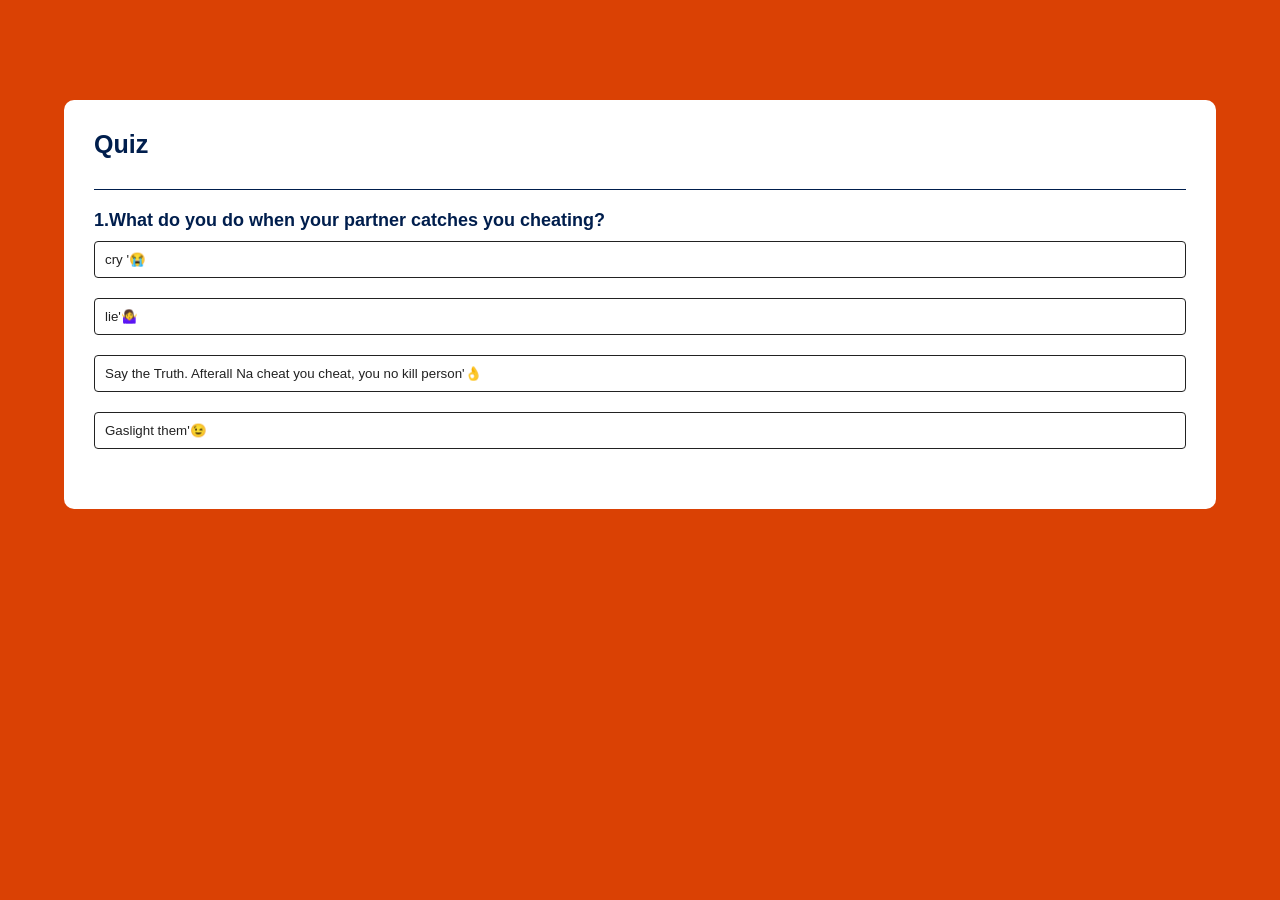
==== Practice/QuizGame.html @ 4dd3ea05 "Add files via upload" ====
<!DOCTYPE html>
<html lang="en">
  <head>
    <meta charset="UTF-8" />
    <meta name="viewport" content="width=device-width, initial-scale=1.0" />
    <title>Quiz App</title>
    <link rel="stylesheet" href="QuizGame.css" />
  </head>
  <body>
    <div class="app">
      <h1>Quiz</h1>
      <div class="quiz">
        <h2 id="question">Question goes here</h2>
        <div id="answer-buttons">
          <button class="btn">Answer 1</button>
          <button class="btn">Answer 2</button>
          <button class="btn">Answer 3</button>
          <button class="btn">Answer 4</button>
        </div>
        <button id="next-btn">Next</button>
      </div>
    </div>
    <script src="QuizGame.js"></script>
  </body>
</html>
---- Practice/QuizGame.css ----
* {
  margin: 0;
  padding: 0;
  font-family: "poppins", sans-serif;
  box-sizing: border-box;
}
body {
  background: #da4104;
}
.app {
  background: #fff;
  width: 90%;
  min-width: 600px;
  margin: 100px auto 0;
  border-radius: 10px;
  padding: 30px;
}
.app h1 {
  font-size: 25px;
  color: #001e4d;
  font-weight: 600;
  border-bottom: 1px solid;
  padding-bottom: 30px;
}
.quiz {
  padding: 20px 0;
}
.quiz h2 {
  font-size: 18px;
  color: #001e4d;
  font: weight 600px;
}
.btn {
  background: white;
  color: #222;
  font-weight: 500;
  width: 100%;
  border: 1px solid #222;
  padding: 10px;
  margin: 10px 0;
  text-align: left;
  border-radius: 4px;
  cursor: pointer;
  transition: all 0.3s;
}
.btn:hover :not([isabled]) {
  background: #222;
  color: white;
}
.btn:disabled {
  cursor: no-drop;
}
#next-btn {
  background: #001e4d;
  color: white;
  font-weight: 500;
  width: 150px;
  border: 0;
  padding: 10px;
  margin: 20px auto 0;
  border-radius: 4px;
  cursor: pointer;
  display: none;
}

.correct {
  background: #0bd82dbc;
}
.incorrect {
  background: #ff9393;
}
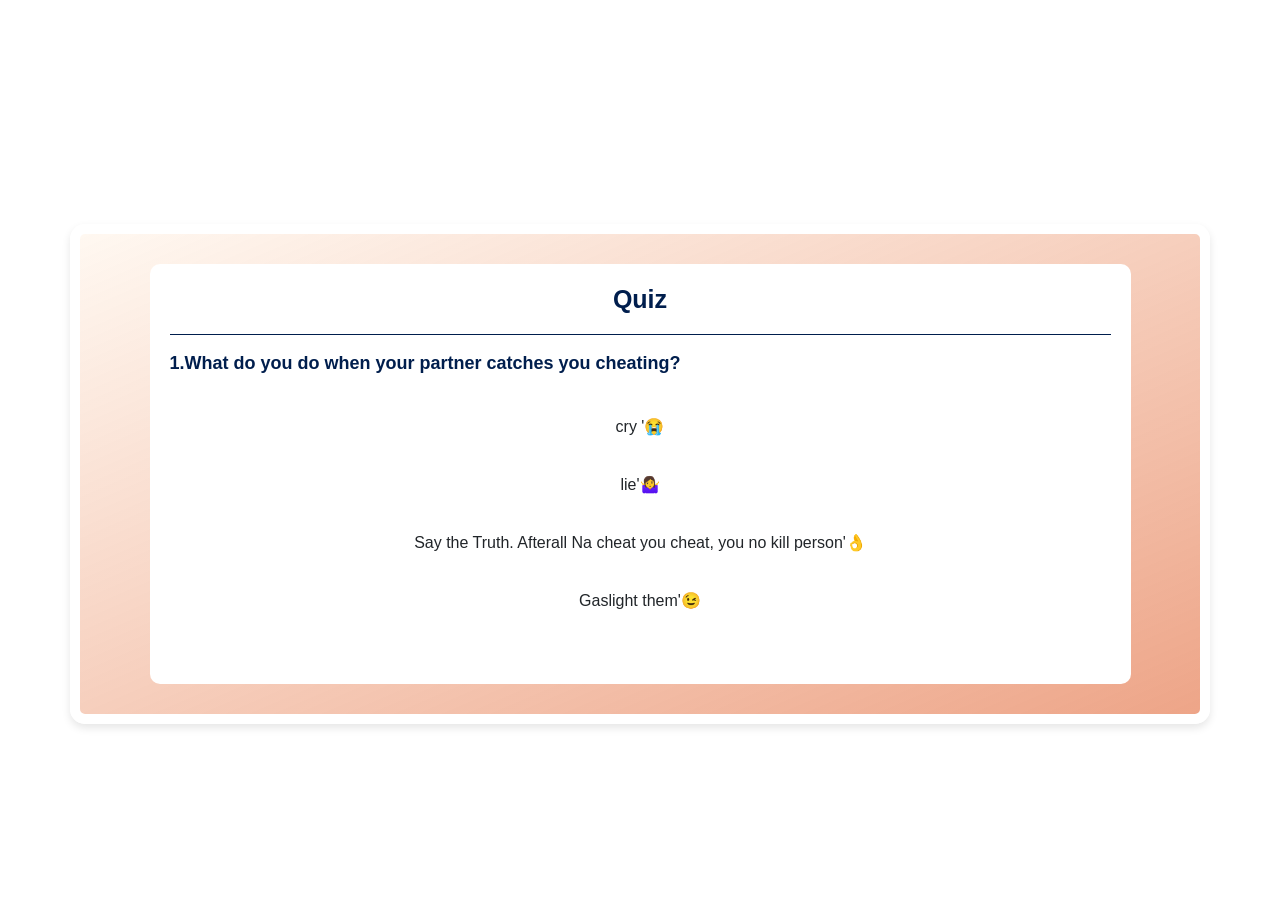
==== commit 50064bff: "little-changes" ====
--- a/Practice/QuizGame.html
+++ b/Practice/QuizGame.html
@@ -1,25 +1,34 @@
 <!DOCTYPE html>
 <html lang="en">
-  <head>
-    <meta charset="UTF-8" />
-    <meta name="viewport" content="width=device-width, initial-scale=1.0" />
-    <title>Quiz App</title>
-    <link rel="stylesheet" href="QuizGame.css" />
-  </head>
-  <body>
+<head>
+  <meta charset="UTF-8" />
+  <meta name="viewport" content="width=device-width, initial-scale=1.0" />
+  <title>Quiz App</title>
+  <link rel="stylesheet" href="QuizGame.css" />
+  <!-- Add Bootstrap CSS link -->
+  <link rel="stylesheet" href="https://stackpath.bootstrapcdn.com/bootstrap/4.5.2/css/bootstrap.min.css" integrity="sha384-B4gt1jrGC7Jh4AgTPSdUtOBvfO8sh+WyAq6LZ9GCQAp13m2twwj1qQ5tj6bS" crossorigin="anonymous">
+</head>
+<body>
+  <div class="container mt-5">
     <div class="app">
-      <h1>Quiz</h1>
+      <h1 class="text-center">Quiz</h1>
       <div class="quiz">
-        <h2 id="question">Question goes here</h2>
-        <div id="answer-buttons">
-          <button class="btn">Answer 1</button>
-          <button class="btn">Answer 2</button>
-          <button class="btn">Answer 3</button>
-          <button class="btn">Answer 4</button>
+        <h2 id="question" class="mb-4">Question goes here</h2>
+        <div id="answer-buttons" class="mb-4">
+          <button class="btn btn-primary">Answer 1</button>
+          <button class="btn btn-primary">Answer 2</button>
+          <button class="btn btn-primary">Answer 3</button>
+          <button class="btn btn-primary">Answer 4</button>
         </div>
-        <button id="next-btn">Next</button>
+        <button id="next-btn" class="btn btn-success">Next</button>
       </div>
     </div>
-    <script src="QuizGame.js"></script>
-  </body>
+  </div>
+  
+  <script src="https://code.jquery.com/jquery-3.5.1.slim.min.js" integrity="sha384-DfXdz2htPH0lsSSs5nCTpuj/zy4C+OGpamoFVy38MVBnE+IbbVYUew+OrCXaRkfj" crossorigin="anonymous"></script>
+  <script src="https://cdn.jsdelivr.net/npm/@popperjs/core@2.11.6/dist/umd/popper.min.js" integrity="sha384-ckIcsGczMRFqK5us5bETUd9F6p8R5kz1J0W5zF83+4l5IekcO5EBSZKeP6jpjDD" crossorigin="anonymous"></script>
+  <script src="https://stackpath.bootstrapcdn.com/bootstrap/4.5.2/js/bootstrap.min.js" integrity="sha384-B4gt1jrGC7Jh4AgTPSdUtOBvfO8sh+WyAq6LZ9GCQAp13m2twwj1qQ5tj6bS" crossorigin="anonymous"></script>
+  
+  <script src="QuizGame.js"></script>
+</body>
 </html>
--- a/Practice/QuizGame.css
+++ b/Practice/QuizGame.css
@@ -1,35 +1,54 @@
 * {
   margin: 0;
   padding: 0;
-  font-family: "poppins", sans-serif;
+  font-family: "Poppins", sans-serif;
   box-sizing: border-box;
 }
+
 body {
-  background: #da4104;
+  background: url('https://images.unsplash.com/photo-1520886272478-69aed2b3685b?q=80&w=1932&auto=format&fit=crop&ixlib=rb-4.0.3&ixid=M3wxMjA3fDB8MHxwaG90by1wYWdlfHx8fGVufDB8fHx8fA%3D%3D') center/cover no-repeat;
+  display: flex;
+  justify-content: center;
+  align-items: center;
+  height: 100vh;
 }
+
+
+.container {
+  background: linear-gradient(to bottom right, #ffc0801c, #da410479);
+  border: 10px solid #fff;
+  border-radius: 15px;
+  overflow: hidden;
+  box-shadow: 0 4px 8px rgba(0, 0, 0, 0.1);
+}
+
 .app {
+  width: 90%;
+  min-width: 300px; /* Adjusted for better mobile responsiveness */
+  margin: 30px auto;
+  border-radius: 10px;
+  padding: 20px;
   background: #fff;
-  width: 90%;
-  min-width: 600px;
-  margin: 100px auto 0;
-  border-radius: 10px;
-  padding: 30px;
 }
+
 .app h1 {
   font-size: 25px;
   color: #001e4d;
   font-weight: 600;
-  border-bottom: 1px solid;
-  padding-bottom: 30px;
+  border-bottom: 1px solid #001e4d;
+  padding-bottom: 20px;
 }
+
 .quiz {
-  padding: 20px 0;
+  padding: 10px 0;
 }
+
 .quiz h2 {
   font-size: 18px;
   color: #001e4d;
-  font: weight 600px;
+  font-weight: 600;
 }
+
 .btn {
   background: white;
   color: #222;
@@ -43,13 +62,16 @@
   cursor: pointer;
   transition: all 0.3s;
 }
-.btn:hover :not([isabled]) {
+
+.btn:hover:not([disabled]) {
   background: #222;
   color: white;
 }
+
 .btn:disabled {
   cursor: no-drop;
 }
+
 #next-btn {
   background: #001e4d;
   color: white;
@@ -66,6 +88,7 @@
 .correct {
   background: #0bd82dbc;
 }
+
 .incorrect {
   background: #ff9393;
 }
